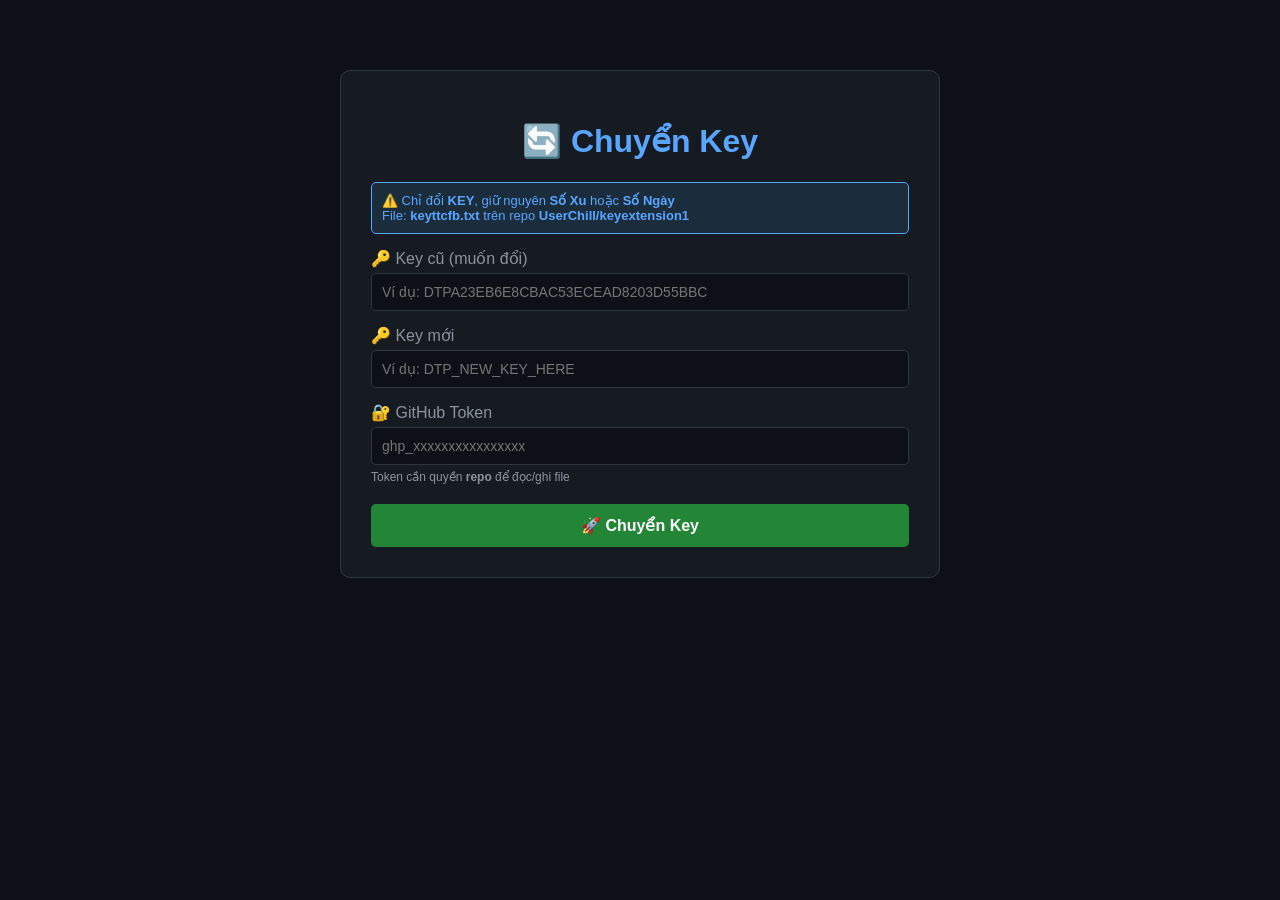
==== tool/index.html @ c6128cb9 "Add index.html for key update functionality" ====
<!DOCTYPE html>
<html lang="vi">
<head>
    <meta charset="UTF-8">
    <meta name="viewport" content="width=device-width, initial-scale=1.0">
    <title>Chuyển Key - Giữ Nguyên Xu/Ngày</title>
    <style>
        body {
            font-family: Arial, sans-serif;
            max-width: 600px;
            margin: 50px auto;
            padding: 20px;
            background: #0d1117;
            color: #c9d1d9;
        }
        .container {
            background: #161b22;
            padding: 30px;
            border-radius: 10px;
            border: 1px solid #30363d;
        }
        h1 {
            color: #58a6ff;
            text-align: center;
        }
        label {
            display: block;
            margin: 15px 0 5px;
            color: #8b949e;
        }
        input {
            width: 100%;
            padding: 10px;
            background: #0d1117;
            border: 1px solid #30363d;
            border-radius: 5px;
            color: #c9d1d9;
            font-size: 14px;
            box-sizing: border-box;
        }
        input:focus {
            border-color: #58a6ff;
            outline: none;
        }
        button {
            width: 100%;
            padding: 12px;
            margin-top: 20px;
            background: #238636;
            border: none;
            border-radius: 5px;
            color: white;
            font-size: 16px;
            font-weight: bold;
            cursor: pointer;
        }
        button:hover {
            background: #2ea043;
        }
        button:disabled {
            background: #21262d;
            cursor: not-allowed;
        }
        #result {
            margin-top: 20px;
            padding: 15px;
            border-radius: 5px;
            display: none;
            white-space: pre-line;
        }
        .success {
            background: #0d2b1e;
            border: 1px solid #238636;
            color: #3fb950;
        }
        .error {
            background: #2d1b1b;
            border: 1px solid #da3633;
            color: #f85149;
        }
        .loading {
            background: #1b2d3d;
            border: 1px solid #58a6ff;
            color: #58a6ff;
        }
        .info {
            background: #1b2d3d;
            border: 1px solid #58a6ff;
            color: #58a6ff;
            padding: 10px;
            border-radius: 5px;
            margin-bottom: 15px;
            font-size: 13px;
        }
        .note {
            font-size: 12px;
            color: #8b949e;
            margin-top: 5px;
        }
        .key-info {
            background: #0d1117;
            padding: 10px;
            border-radius: 5px;
            margin: 10px 0;
            border-left: 3px solid #58a6ff;
            font-family: monospace;
            font-size: 14px;
        }
    </style>
</head>
<body>
    <div class="container">
        <h1>🔄 Chuyển Key</h1>
        
        <div class="info">
            ⚠️ Chỉ đổi <b>KEY</b>, giữ nguyên <b>Số Xu</b> hoặc <b>Số Ngày</b><br>
            File: <b>keyttcfb.txt</b> trên repo <b>UserChill/keyextension1</b>
        </div>

        <label>🔑 Key cũ (muốn đổi)</label>
        <input type="text" id="oldKey" placeholder="Ví dụ: DTPA23EB6E8CBAC53ECEAD8203D55BBC">

        <label>🔑 Key mới</label>
        <input type="text" id="newKey" placeholder="Ví dụ: DTP_NEW_KEY_HERE">

        <label>🔐 GitHub Token</label>
        <input type="password" id="token" placeholder="ghp_xxxxxxxxxxxxxxxx">
        <div class="note">Token cần quyền <b>repo</b> để đọc/ghi file</div>

        <button id="btnUpdate" onclick="updateKey()">🚀 Chuyển Key</button>

        <div id="result"></div>
    </div>

    <script>
        async function updateKey() {
            const oldKey = document.getElementById('oldKey').value.trim();
            const newKey = document.getElementById('newKey').value.trim();
            const token = document.getElementById('token').value.trim();
            const resultDiv = document.getElementById('result');
            const btn = document.getElementById('btnUpdate');

            if (!oldKey || !newKey || !token) {
                showResult('⚠️ Vui lòng nhập đầy đủ: Key cũ, Key mới và Token!', 'error');
                return;
            }

            if (oldKey === newKey) {
                showResult('⚠️ Key cũ và key mới giống nhau!', 'error');
                return;
            }

            btn.disabled = true;
            btn.textContent = '⏳ Đang xử lý...';
            showResult('⏳ Đang đọc file từ GitHub...', 'loading');

            const REPO = 'UserChill/keyextension1';
            const FILE_PATH = 'keyttcfb.txt';
            const url = `https://api.github.com/repos/${REPO}/contents/${FILE_PATH}`;

            try {
                // 1. Lấy file hiện tại
                const getResp = await fetch(url, {
                    headers: {
                        'Authorization': `token ${token}`,
                        'Accept': 'application/vnd.github.v3+json'
                    }
                });

                if (!getResp.ok) {
                    let errMsg = `Lỗi ${getResp.status}`;
                    try {
                        const errData = await getResp.json();
                        errMsg += `: ${errData.message || ''}`;
                    } catch(e) {}
                    showResult(`❌ Không thể đọc file: ${errMsg}`, 'error');
                    btn.disabled = false;
                    btn.textContent = '🚀 Chuyển Key';
                    return;
                }

                const data = await getResp.json();
                const sha = data.sha;
                const content = atob(data.content);

                // 2. Xử lý nội dung - chỉ đổi key, giữ nguyên phần còn lại
                const lines = content.split('\n');
                const newLines = [];
                let found = false;
                let oldLine = '';
                let newLine = '';

                for (const line of lines) {
                    const parts = line.split('|');
                    if (parts.length >= 3 && parts[0].trim() === oldKey) {
                        // Giữ nguyên user và value (xu hoặc ngày)
                        const user = parts[1];
                        const value = parts[2];
                        parts[0] = newKey;
                        newLine = parts.join('|');
                        newLines.push(newLine);
                        found = true;
                        oldLine = line;
                    } else {
                        newLines.push(line);
                    }
                }

                if (!found) {
                    showResult(`❌ Không tìm thấy key cũ: ${oldKey}`, 'error');
                    btn.disabled = false;
                    btn.textContent = '🚀 Chuyển Key';
                    return;
                }

                // Hiển thị thông tin
                showResult(`✅ Đã tìm thấy key cũ\n\n📋 Dòng cũ: ${oldLine}\n📋 Dòng mới: ${newLine}`, 'loading');

                // 3. Ghi file lên GitHub
                const newContent = newLines.join('\n');
                const encoded = btoa(unescape(encodeURIComponent(newContent)));

                const putResp = await fetch(url, {
                    method: 'PUT',
                    headers: {
                        'Authorization': `token ${token}`,
                        'Accept': 'application/vnd.github.v3+json',
                        'Content-Type': 'application/json'
                    },
                    body: JSON.stringify({
                        message: `Update key: ${oldKey} -> ${newKey}`,
                        content: encoded,
                        sha: sha
                    })
                });

                if (putResp.ok) {
                    const result = await putResp.json();
                    showResult(`✅ Thành công!\n\n🔑 Key cũ: ${oldKey}\n🔑 Key mới: ${newKey}\n\n📁 File: ${result.content?.path || 'keyttcfb.txt'}`, 'success');
                } else {
                    let errMsg = `Lỗi ${putResp.status}`;
                    try {
                        const errData = await putResp.json();
                        errMsg += `: ${errData.message || ''}`;
                    } catch(e) {}
                    showResult(`❌ Ghi file thất bại: ${errMsg}`, 'error');
                }

            } catch (error) {
                showResult(`❌ Lỗi kết nối: ${error.message}`, 'error');
            }

            btn.disabled = false;
            btn.textContent = '🚀 Chuyển Key';
        }

        function showResult(message, type) {
            const resultDiv = document.getElementById('result');
            resultDiv.style.display = 'block';
            resultDiv.className = type;
            resultDiv.textContent = message;
        }
    </script>
</body>
</html>
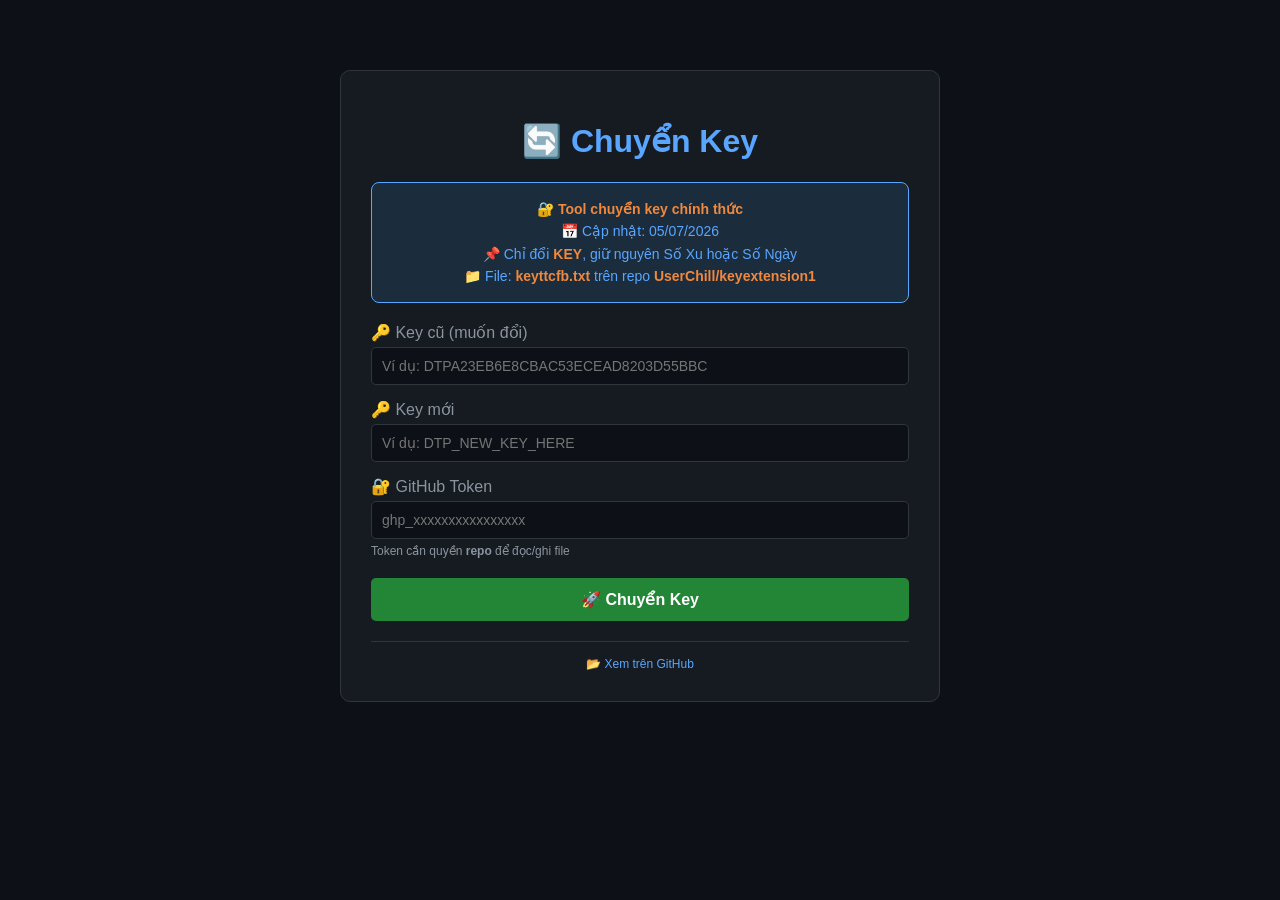
==== commit 9ec52834: "Update index.html" ====
--- a/tool/index.html
+++ b/tool/index.html
@@ -23,6 +23,20 @@
             color: #58a6ff;
             text-align: center;
         }
+        .fixed-notice {
+            background: #1b2d3d;
+            border: 1px solid #58a6ff;
+            color: #58a6ff;
+            padding: 15px;
+            border-radius: 8px;
+            margin-bottom: 20px;
+            font-size: 14px;
+            text-align: center;
+            line-height: 1.6;
+        }
+        .fixed-notice strong {
+            color: #f0883e;
+        }
         label {
             display: block;
             margin: 15px 0 5px;
@@ -106,16 +120,35 @@
             font-family: monospace;
             font-size: 14px;
         }
+        .footer {
+            text-align: center;
+            margin-top: 20px;
+            font-size: 12px;
+            color: #8b949e;
+            border-top: 1px solid #30363d;
+            padding-top: 15px;
+        }
+        .footer a {
+            color: #58a6ff;
+            text-decoration: none;
+        }
+        .footer a:hover {
+            text-decoration: underline;
+        }
     </style>
 </head>
 <body>
     <div class="container">
         <h1>🔄 Chuyển Key</h1>
         
-        <div class="info">
-            ⚠️ Chỉ đổi <b>KEY</b>, giữ nguyên <b>Số Xu</b> hoặc <b>Số Ngày</b><br>
-            File: <b>keyttcfb.txt</b> trên repo <b>UserChill/keyextension1</b>
+        <!-- === MÃ THÔNG BÁO CỐ ĐỊNH === -->
+        <div class="fixed-notice">
+            🔐 <strong>Tool chuyển key chính thức</strong><br>
+            📅 Cập nhật: 05/07/2026<br>
+            📌 Chỉ đổi <strong>KEY</strong>, giữ nguyên Số Xu hoặc Số Ngày<br>
+            📁 File: <strong>keyttcfb.txt</strong> trên repo <strong>UserChill/keyextension1</strong>
         </div>
+        <!-- ================================= -->
 
         <label>🔑 Key cũ (muốn đổi)</label>
         <input type="text" id="oldKey" placeholder="Ví dụ: DTPA23EB6E8CBAC53ECEAD8203D55BBC">
@@ -130,6 +163,10 @@
         <button id="btnUpdate" onclick="updateKey()">🚀 Chuyển Key</button>
 
         <div id="result"></div>
+
+        <div class="footer">
+            <a href="https://github.com/UserChill/keyextension1" target="_blank">📂 Xem trên GitHub</a>
+        </div>
     </div>
 
     <script>
@@ -159,7 +196,6 @@
             const url = `https://api.github.com/repos/${REPO}/contents/${FILE_PATH}`;
 
             try {
-                // 1. Lấy file hiện tại
                 const getResp = await fetch(url, {
                     headers: {
                         'Authorization': `token ${token}`,
@@ -183,7 +219,6 @@
                 const sha = data.sha;
                 const content = atob(data.content);
 
-                // 2. Xử lý nội dung - chỉ đổi key, giữ nguyên phần còn lại
                 const lines = content.split('\n');
                 const newLines = [];
                 let found = false;
@@ -193,7 +228,6 @@
                 for (const line of lines) {
                     const parts = line.split('|');
                     if (parts.length >= 3 && parts[0].trim() === oldKey) {
-                        // Giữ nguyên user và value (xu hoặc ngày)
                         const user = parts[1];
                         const value = parts[2];
                         parts[0] = newKey;
@@ -213,10 +247,8 @@
                     return;
                 }
 
-                // Hiển thị thông tin
                 showResult(`✅ Đã tìm thấy key cũ\n\n📋 Dòng cũ: ${oldLine}\n📋 Dòng mới: ${newLine}`, 'loading');
 
-                // 3. Ghi file lên GitHub
                 const newContent = newLines.join('\n');
                 const encoded = btoa(unescape(encodeURIComponent(newContent)));
 
